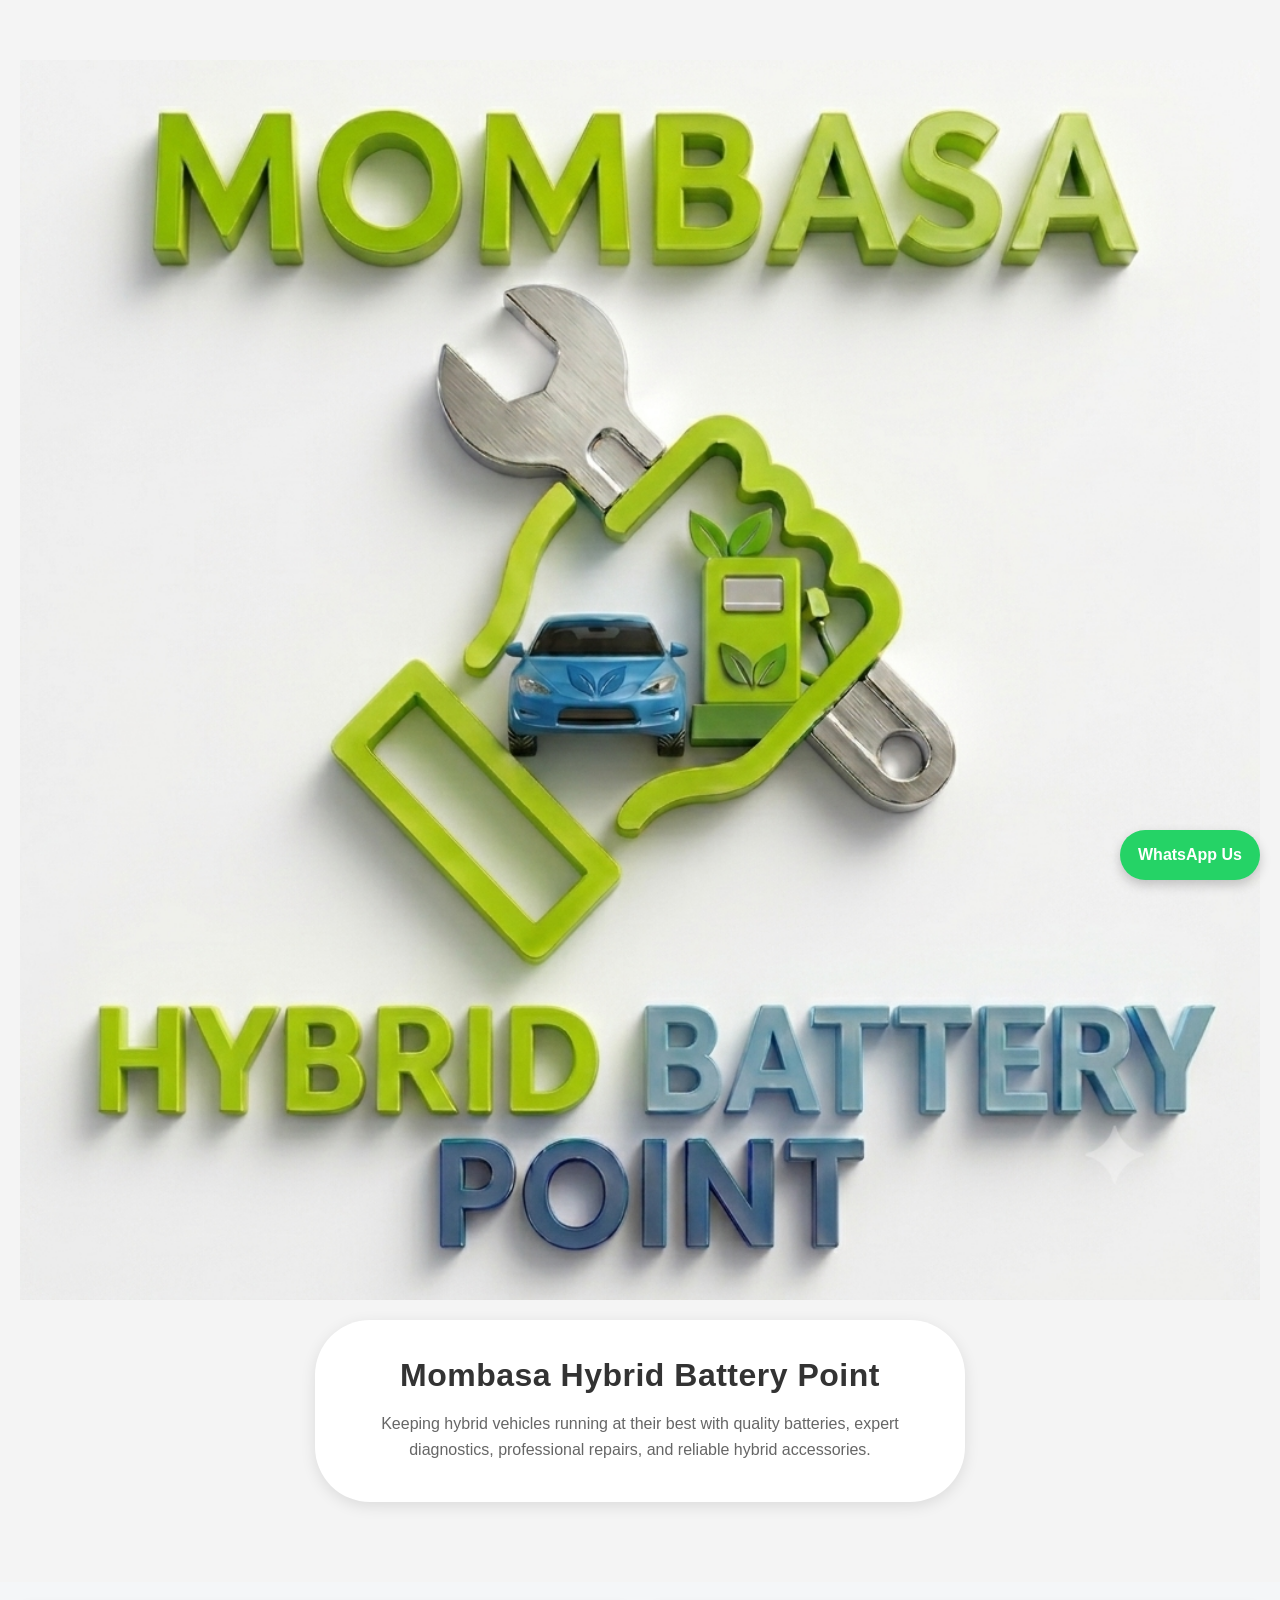
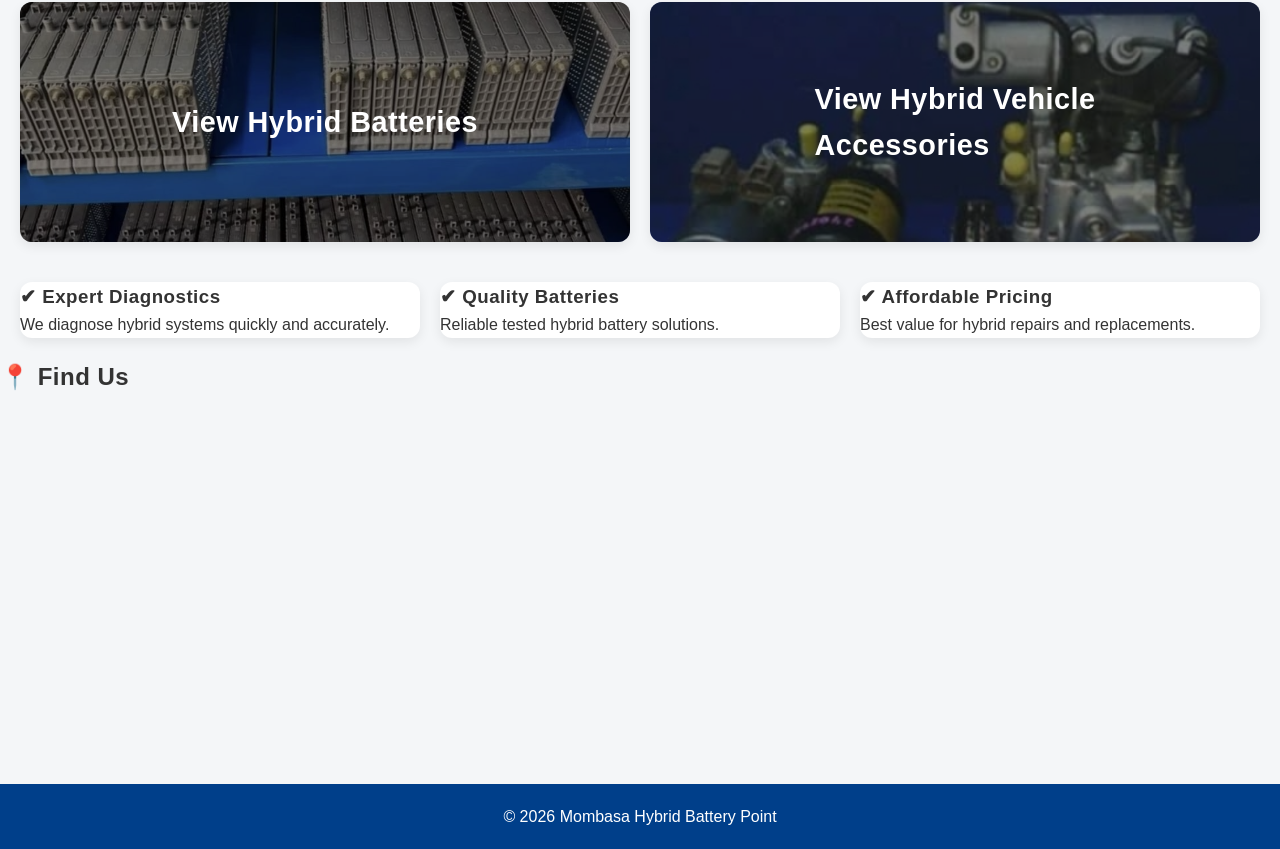
==== index.html @ 372e9742 "Update index.html" ====
<!DOCTYPE html>
<html lang="en">
<head>
<meta charset="UTF-8">
<meta name="viewport" content="width=device-width, initial-scale=1.0">
<title>Mombasa Hybrid Battery Point</title>

<meta name= <meta name="google-site-verification" content="0gjVaI461pn1RQqTVtIfXbN6iUsK878jb5aql7z8e_c" />

<link rel="stylesheet" href="style.css">
</head>

<body>

<!-- HERO SECTION (NEW MODERN LAYOUT, SAME CONTENT) -->
<header>

    <img src="logoo.png" alt="Mombasa Hybrid Battery Point" class="logo">

    <div class="hero-content-frame"><h1>Mombasa Hybrid Battery Point</h1>

    <p style="max-width:600px; margin:10px auto;">
        Keeping hybrid vehicles running at their best with
        quality batteries, expert diagnostics, professional repairs,
        and reliable hybrid accessories.
    </p></div>

</header>


<!-- SERVICES / TILES  -->
<section class="tiles">

    <a href="batteries.html"
       class="tile"
       style="background-image:url('aqua1.jpg')">

        <div class="overlay">
            <h2>View Hybrid Batteries</h2>
        </div>
    </a>

    <a href="accessories.html"
       class="tile"
       style="background-image:url('abs1.jpg')">

        <div class="overlay">
            <h2>View Hybrid Vehicle<br> Accessories</h2>
        </div>
    </a>

</section>


<!-- OPTIONAL TRUST SECTION (NEW BUT SAFE) -->
<section class="services">

    <div class="card">
        <h3>✔ Expert Diagnostics</h3>
        <p>We diagnose hybrid systems quickly and accurately.</p>
    </div>

    <div class="card">
        <h3>✔ Quality Batteries</h3>
        <p>Reliable tested hybrid battery solutions.</p>
    </div>

    <div class="card">
        <h3>✔ Affordable Pricing</h3>
        <p>Best value for hybrid repairs and replacements.</p>
    </div>

</section>


<!-- MAP SECTION (UNCHANGED FUNCTIONALITY) -->

<section class="location">
    <h2>📍 Find Us</h2>

    <iframe
        src="https://maps.google.com/maps?q=-4.0505234,39.6610928&z=15&output=embed"
        width="100%"
        height="400"
        style="border:0;border-radius:10px;"
        allowfullscreen=""
        loading="lazy">
    </iframe>
</section>


<!-- WHATSAPP BUTTON-->
<a href="https://wa.me/2547XXXXXXXX"
   class="whatsapp"
   target="_blank">
    WhatsApp Us
</a>


<!-- FOOTER -->
<footer>
    <p>&copy; 2026 Mombasa Hybrid Battery Point</p>
</footer>

<script src="script.js"></script>

</body>
</html>
---- style.css ----
/* =========================
   GLOBAL RESET
========================= */
* {
    margin: 0;
    padding: 0;
    box-sizing: border-box;
    font-family: Arial, sans-serif;
}

body {
    margin: 0;
    background: #f4f6f8;
    color: #333;
    line-height: 1.6;
}

/* =========================
   HEADER (GLOBAL)
========================= */
header {
    background: #003f8a;
    color: white;
    padding: 25px 15px;
    text-align: center;
}

h1, h2, h3 {
    letter-spacing: 0.5px;
}

p {
    line-height: 1.6;
}

/* =========================
   LOGO SECTION (HERO IMAGE STYLE)
========================= */
.logo {
    width: 100%;
    height: auto;
    display: block;
}


header {
    text-align: center;
    padding: 60px 20px;
    background-color: #f4f4f4; /* Light background for contrast */
}

.hero-content-frame {
    background-color: #ffffff;      /* Pure white background */
    border-radius: 55px;           /* Rounded corners */
    padding: 30px;                 /* Space inside the frame */
    max-width: 650px;              /* Keeps the frame from getting too wide */
    margin: 20px auto;             /* Centers the frame */
    box-shadow: 0 4px 15px rgba(0,0,0,0.1); /* Subtle shadow for depth */
}

.hero-content-frame h1 {
    margin-top: 0;
    color: #333;
}

.hero-content-frame p {
    margin-bottom: 0;
    color: #666;
    line-height: 1.6;
}


/* =========================
   MAIN GRID SYSTEM (UNIFIED)
========================= */
.grid,
.tiles,
.services {
    display: grid;
    grid-template-columns: repeat(auto-fit, minmax(220px, 1fr));
    gap: 20px;
    padding: 20px;
}

/* =========================
   CARDS (UNIFIED)
========================= */
.card,
.tile {
    background: white;
    border-radius: 12px;
    overflow: hidden;
    position: relative;
    text-decoration: none;
    box-shadow: 0 4px 12px rgba(0,0,0,0.08);
    transition: 0.3s;
}

.card:hover,
.tile:hover {
    transform: translateY(-5px);
}

/* =========================
   TILE BACKGROUND STYLE
========================= */
.tile {
    height: 240px;
    background-size: cover;
    background-position: center;
}

/* DARK OVERLAY FOR TILES */
.overlay {
    background: rgba(0,0,0,0.5);
    height: 100%;
    display: flex;
    justify-content: center;
    align-items: center;
}

.overlay h2 {
    color: white;
    font-size: 1.8rem;
}

/* =========================
   MAP SECTION
========================= */
.map-section {
    padding: 20px;
    text-align: center;
}

iframe {
    width: 100%;
    max-width: 900px;
    height: 350px;
    border: none;
    border-radius: 12px;
}

/* =========================
   PRICE TAG (FOR PRODUCTS)
========================= */
.price-tag {
    position: absolute;
    top: 15px;
    left: 15px;
    background: #ffcc00;
    padding: 6px 10px;
    font-size: 12px;
    font-weight: bold;
    border-radius: 6px;
    z-index: 10;
}

/* =========================
   IMAGE SLIDER (OPTIONAL)
========================= */
.slider {
    position: relative;
    width: 100%;
    height: 200px;
    overflow: hidden;
}

.slider img {
    position: absolute;
    width: 100%;
    height: 100%;
    object-fit: cover;
    display: none;
}

.slider img:first-child {
    display: block;
}

/* =========================
   BUTTONS (UNIFIED STYLE)
========================= */
.button {
    margin: 5px;
    padding: 10px;
    border: none;
    cursor: pointer;
    border-radius: 6px;
    font-weight: bold;
}

.cart {
    background: #003f8a;
    color: white;
}

.wa {
    background: #25D366;
    color: white;
}

/* =========================
   CART BOX
========================= */
#cartBox {
    position: fixed;
    bottom: 70px;
    right: 20px;
    background: white;
    padding: 15px;
    border-radius: 12px;
    box-shadow: 0 0 10px rgba(0,0,0,0.2);
    z-index: 1000;
}

/* =========================
   REMOVE BUTTON
========================= */
.remove {
    background: #dc3545;
    color: white;
    border: none;
    padding: 6px 12px;
    border-radius: 5px;
    cursor: pointer;
    font-size: 12px;
    margin-top: 5px;
}

/* =========================
   WHATSAPP FLOAT BUTTON
========================= */
.whatsapp,
.floating-wa {
    position: fixed;
    right: 20px;
    bottom: 20px;
    background: #25D366;
    color: white;
    padding: 12px 18px;
    border-radius: 30px;
    text-decoration: none;
    font-weight: bold;
    z-index: 1000;
    box-shadow: 0 5px 12px rgba(0,0,0,0.2);
}

/* =========================
   SERVICE BUTTON (OPTIONAL CTA)
========================= */
.service-btn {
    display: block;
    text-align: center;
    margin: 30px auto;
    padding: 15px;
    background: #25D366;
    color: white;
    text-decoration: none;
    border-radius: 10px;
    max-width: 500px;
}

/* =========================
   PAGE HEADER
========================= */
.page-header {
    background: #003f8a;
    color: white;
    padding: 20px;
    text-align: center;
}

.page-header a {
    color: white;
    text-decoration: none;
}

/* =========================
   FOOTER (NEW ADDITION)
========================= */
footer {
    text-align: center;
    padding: 20px;
    background: #003f8a;
    color: white;
    margin-top: 30px;
}
.hidden {
    display: none !important;
}
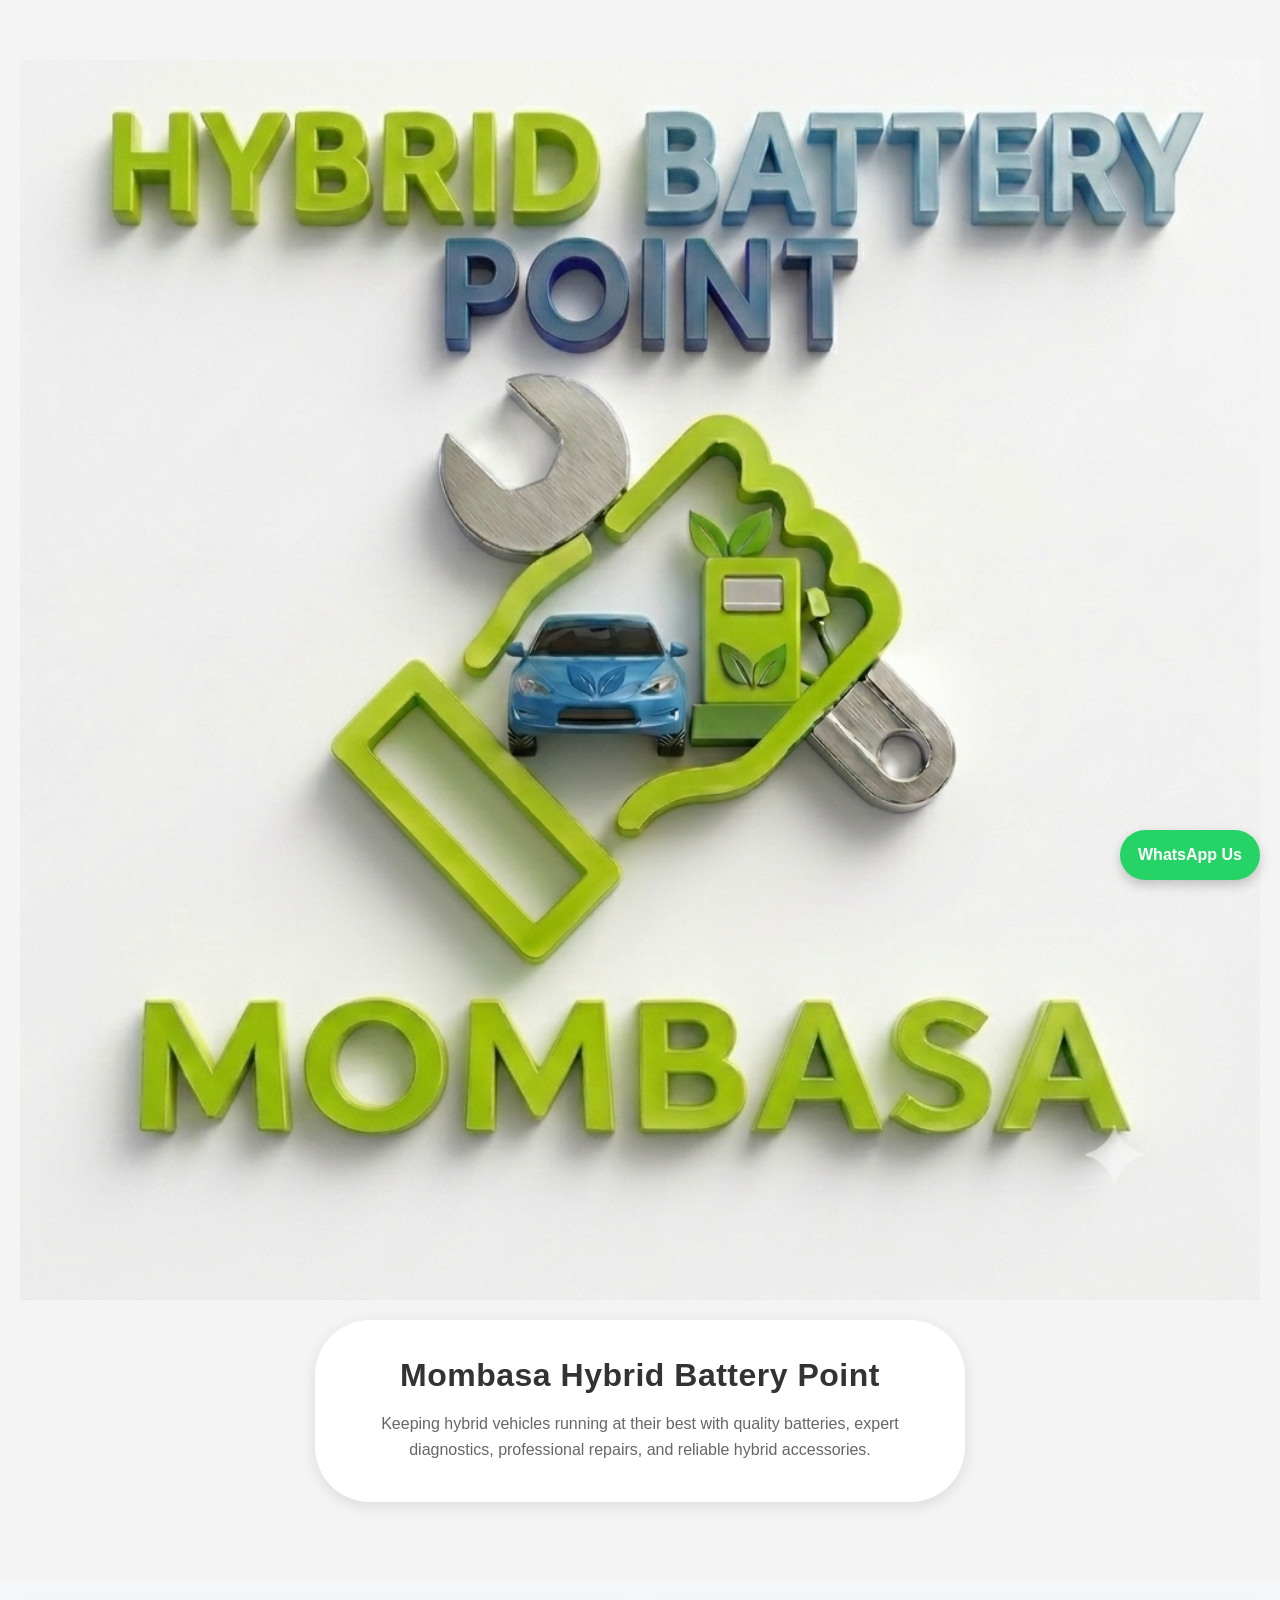
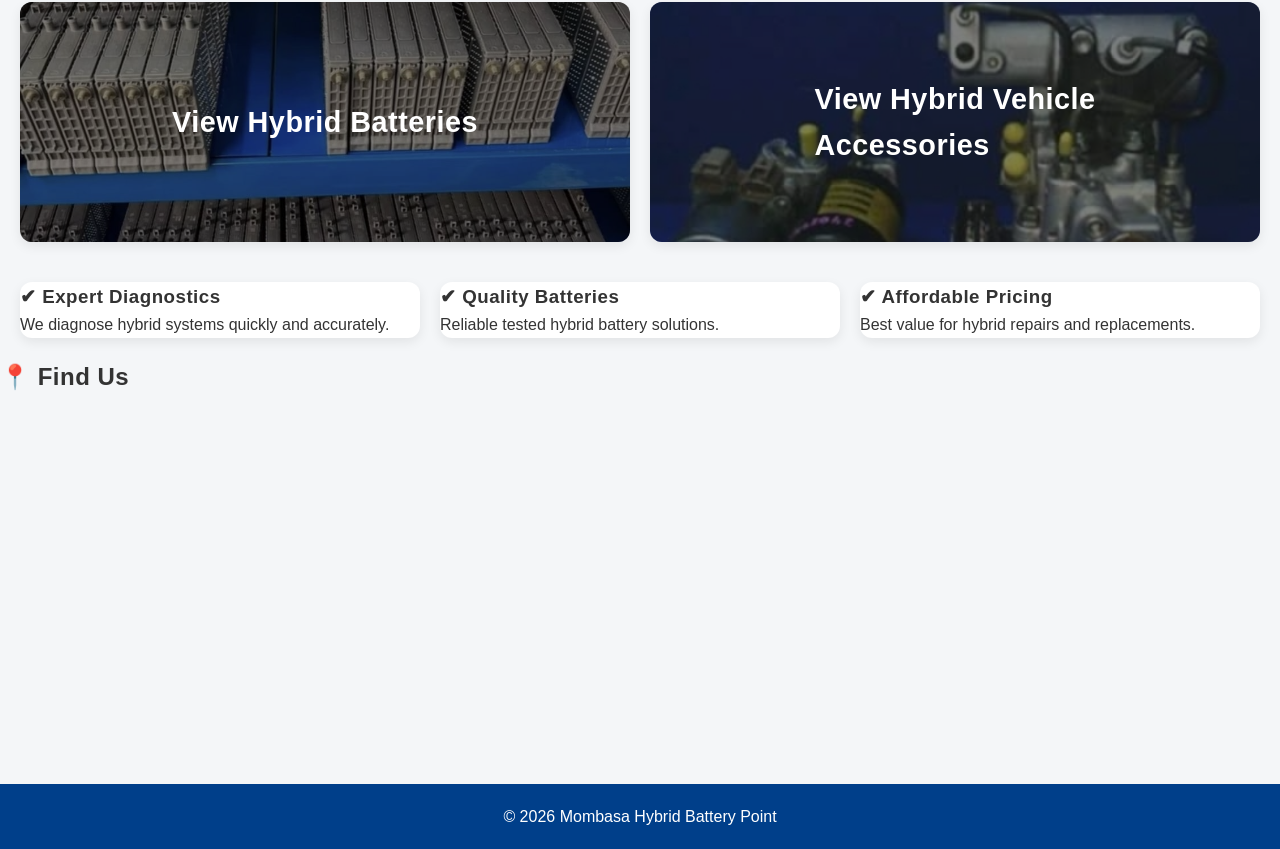
==== commit 11c1f06f: "Update index.html" ====
--- a/index.html
+++ b/index.html
@@ -6,7 +6,7 @@
 <meta name="viewport" content="width=device-width, initial-scale=1.0">
 <title>Mombasa Hybrid Battery Point</title>
 
-<meta name= <meta name="google-site-verification" content="0gjVaI461pn1RQqTVtIfXbN6iUsK878jb5aql7z8e_c" />
+<meta name="google-site-verification" content="0gjVaI461pn1RQqTVtIfXbN6iUsK878jb5aql7z8e_c" />
 
 <link rel="stylesheet" href="style.css">
 </head>
@@ -16,7 +16,7 @@
 <!-- HERO SECTION (NEW MODERN LAYOUT, SAME CONTENT) -->
 <header>
 
-    <img src="logoo.png" alt="Mombasa Hybrid Battery Point" class="logo">
+    <img src="logo2.png" alt="Mombasa Hybrid Battery Point" class="logo">
 
     <div class="hero-content-frame"><h1>Mombasa Hybrid Battery Point</h1>
 
@@ -91,7 +91,7 @@
 
 
 <!-- WHATSAPP BUTTON-->
-<a href="https://wa.me/2547XXXXXXXX"
+<a href="https://wa.me/+254 748 124484 "
    class="whatsapp"
    target="_blank">
     WhatsApp Us
@@ -106,4 +106,4 @@
 <script src="script.js"></script>
 
 </body>
-</html>+</html>
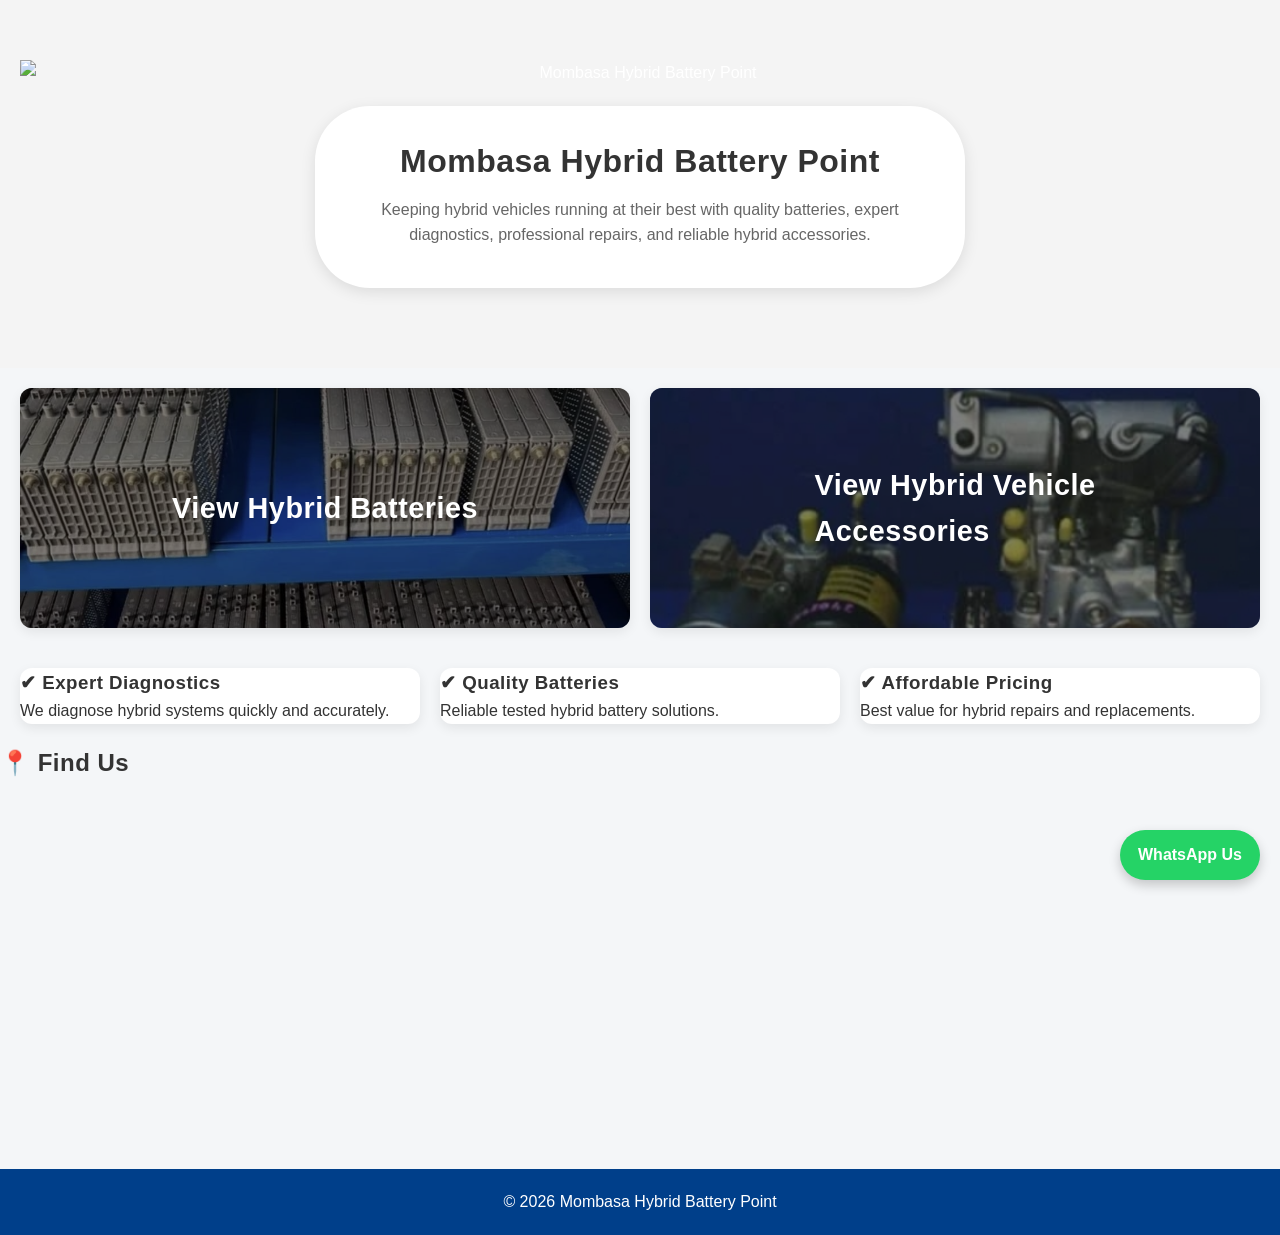
==== commit 94dbea59: "Update index.html" ====
--- a/index.html
+++ b/index.html
@@ -16,7 +16,7 @@
 <!-- HERO SECTION (NEW MODERN LAYOUT, SAME CONTENT) -->
 <header>
 
-    <img src="logo2.png" alt="Mombasa Hybrid Battery Point" class="logo">
+    <img src="logo3.png" alt="Mombasa Hybrid Battery Point" class="logo">
 
     <div class="hero-content-frame"><h1>Mombasa Hybrid Battery Point</h1>
 
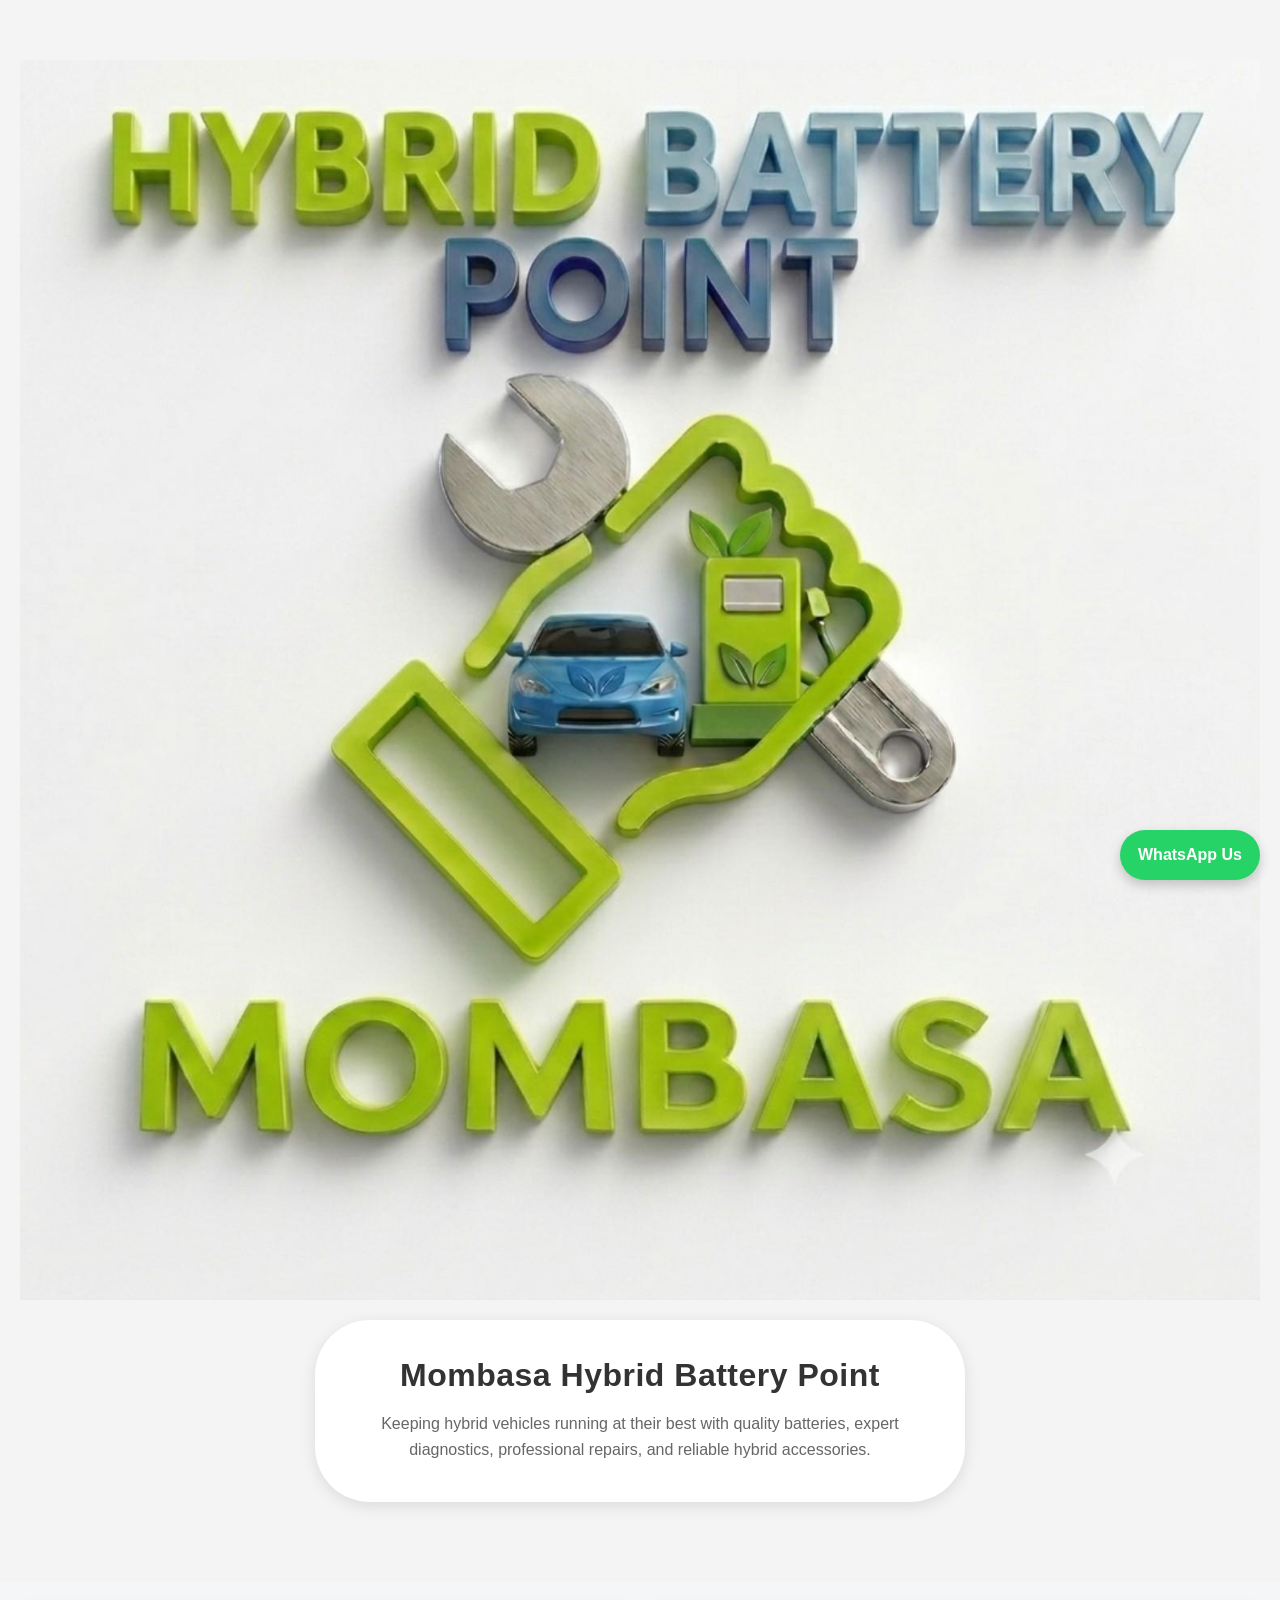
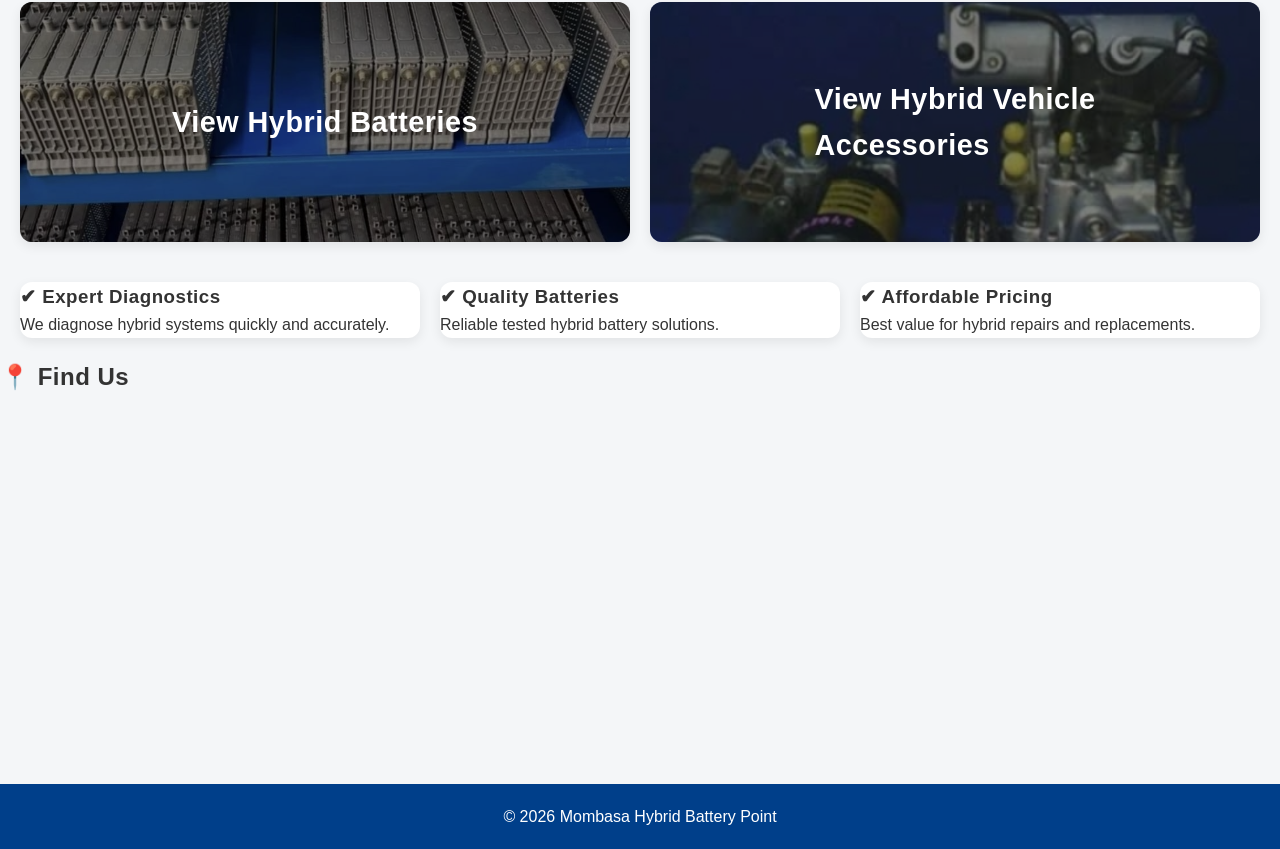
==== commit 8cd380f1: "Update index.html" ====
--- a/index.html
+++ b/index.html
@@ -16,7 +16,7 @@
 <!-- HERO SECTION (NEW MODERN LAYOUT, SAME CONTENT) -->
 <header>
 
-    <img src="logo3.png" alt="Mombasa Hybrid Battery Point" class="logo">
+    <img src="logo3.jpg" alt="Mombasa Hybrid Battery Point" class="logo">
 
     <div class="hero-content-frame"><h1>Mombasa Hybrid Battery Point</h1>
 
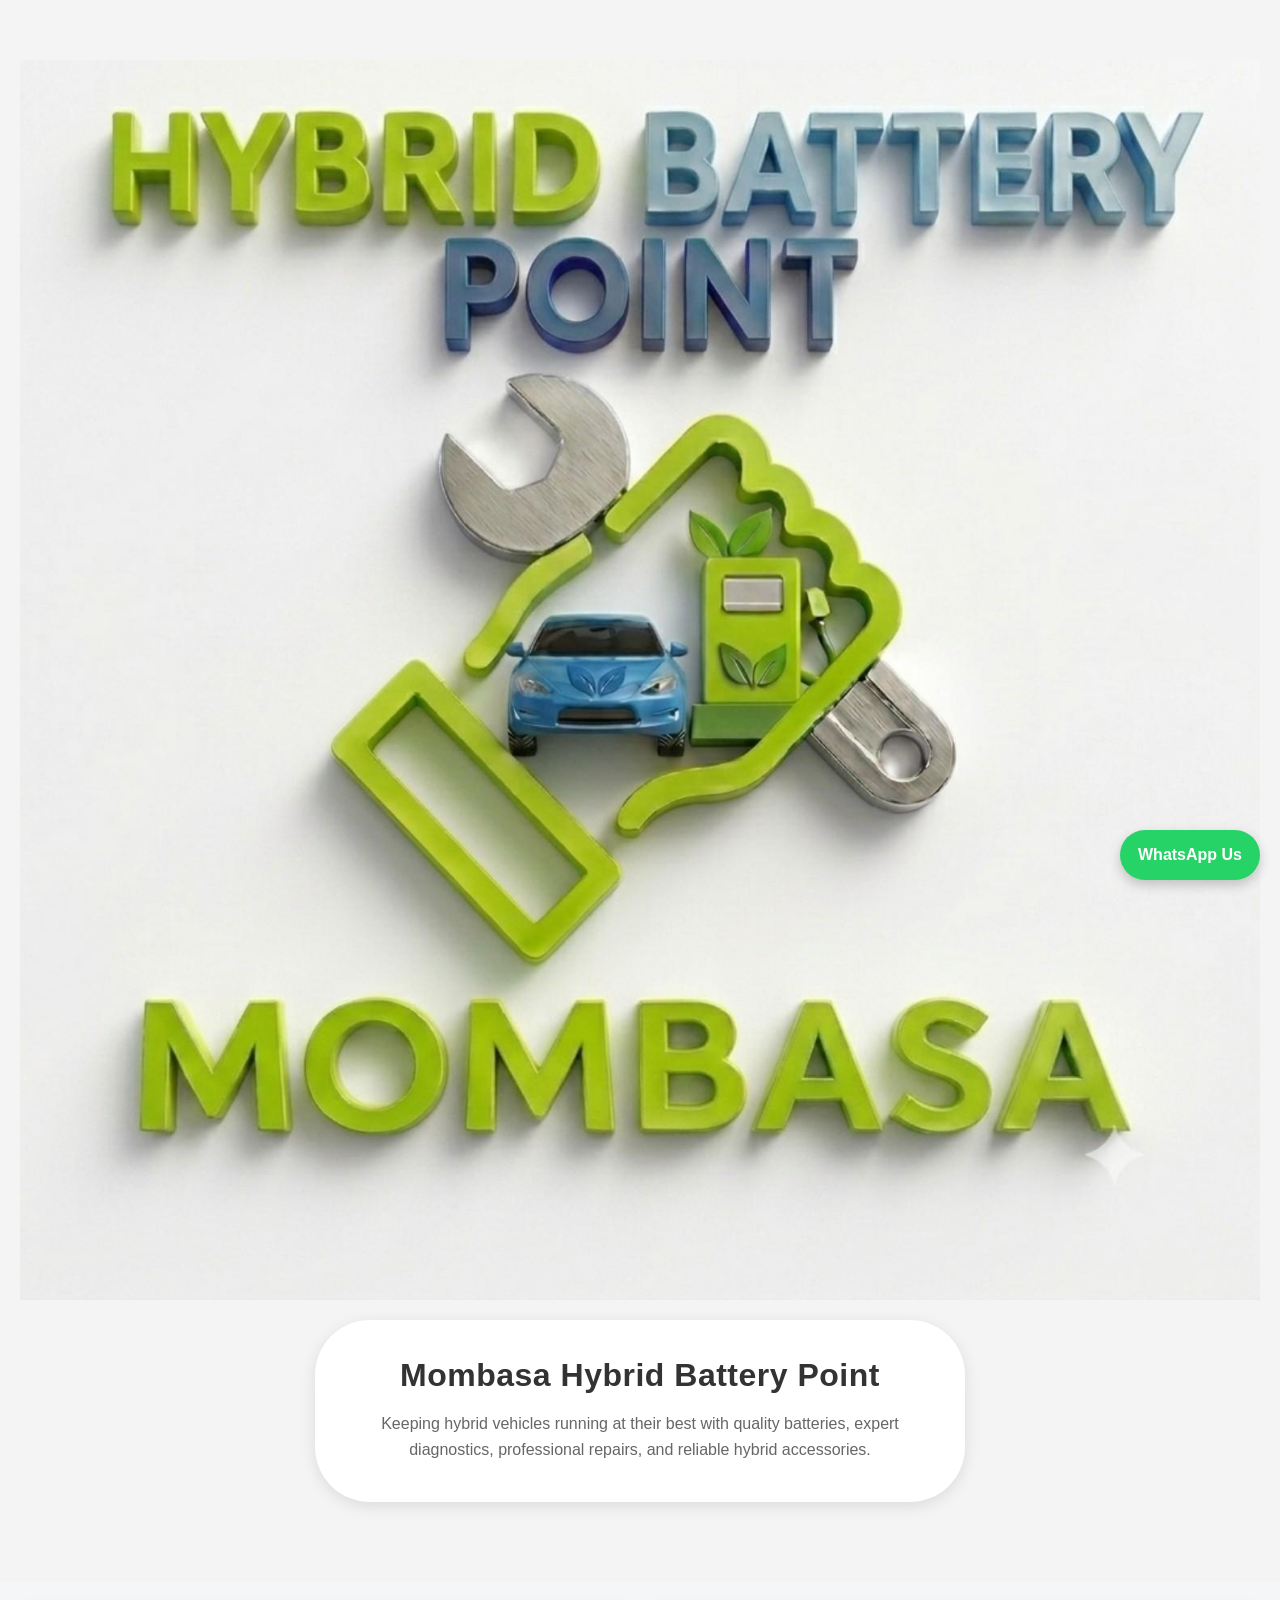
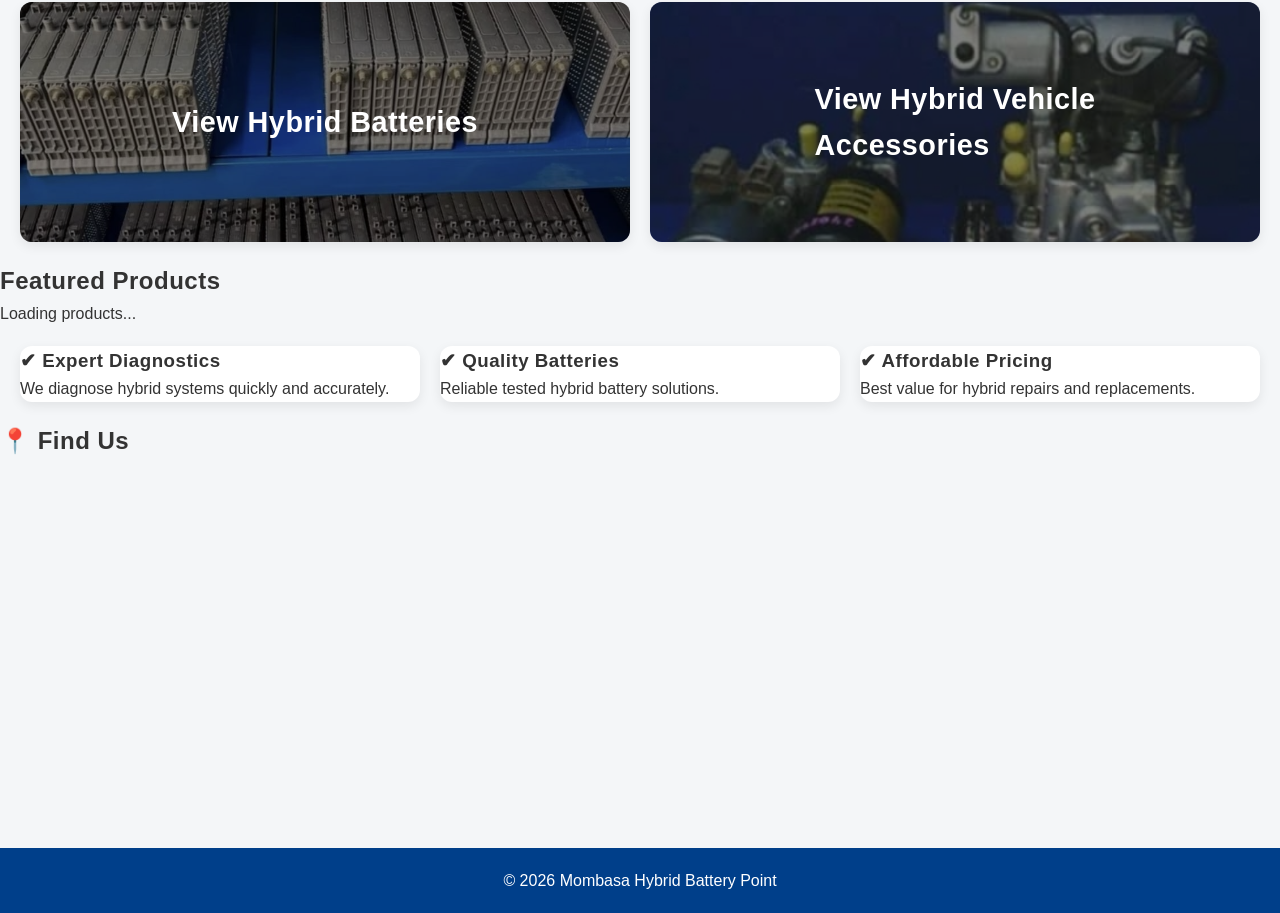
==== commit 78bfe9af: "Update index.html" ====
--- a/index.html
+++ b/index.html
@@ -51,6 +51,18 @@
     </a>
 
 </section>
+
+    <section class="featured-products">
+
+    <h2>Featured Products</h2>
+
+    <div id="productsContainer">
+        Loading products...
+    </div>
+
+</section>
+
+<script type="module" src="public-products.js"></script>
 
 
 <!-- OPTIONAL TRUST SECTION (NEW BUT SAFE) -->
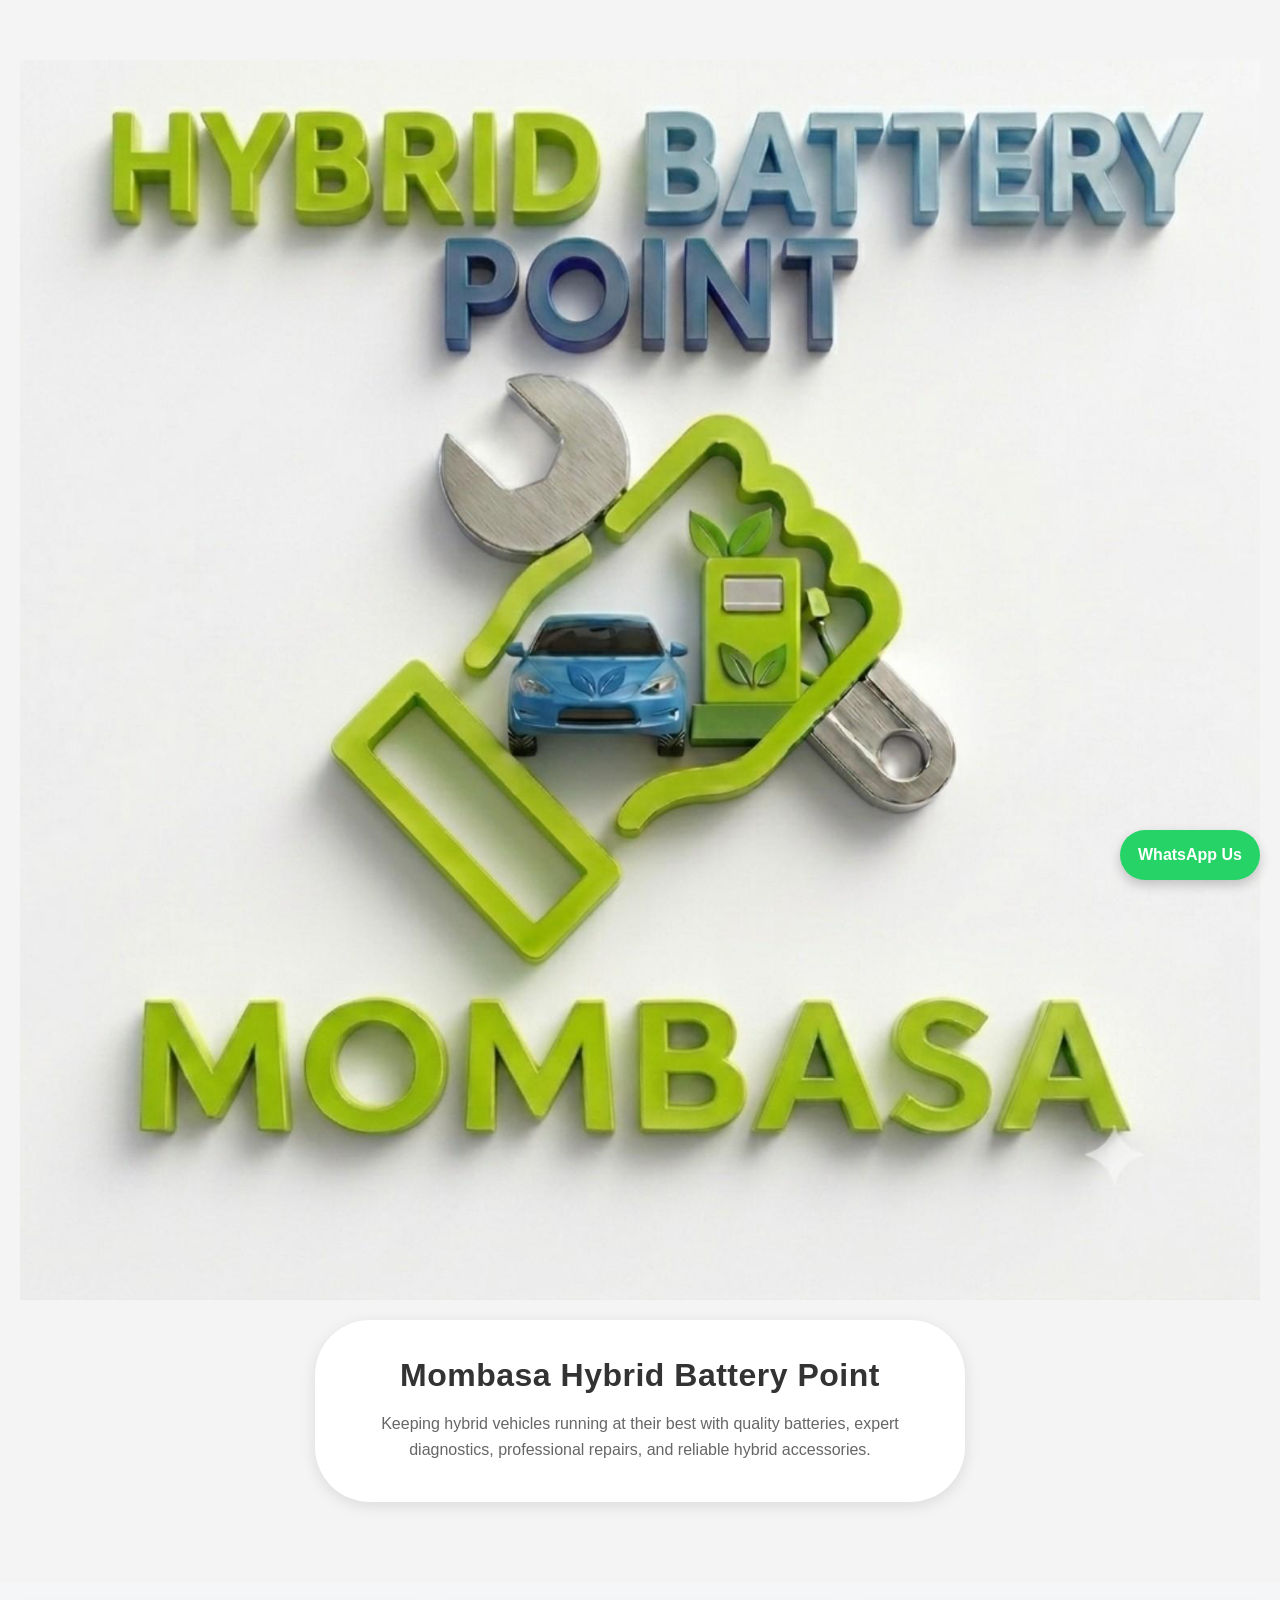
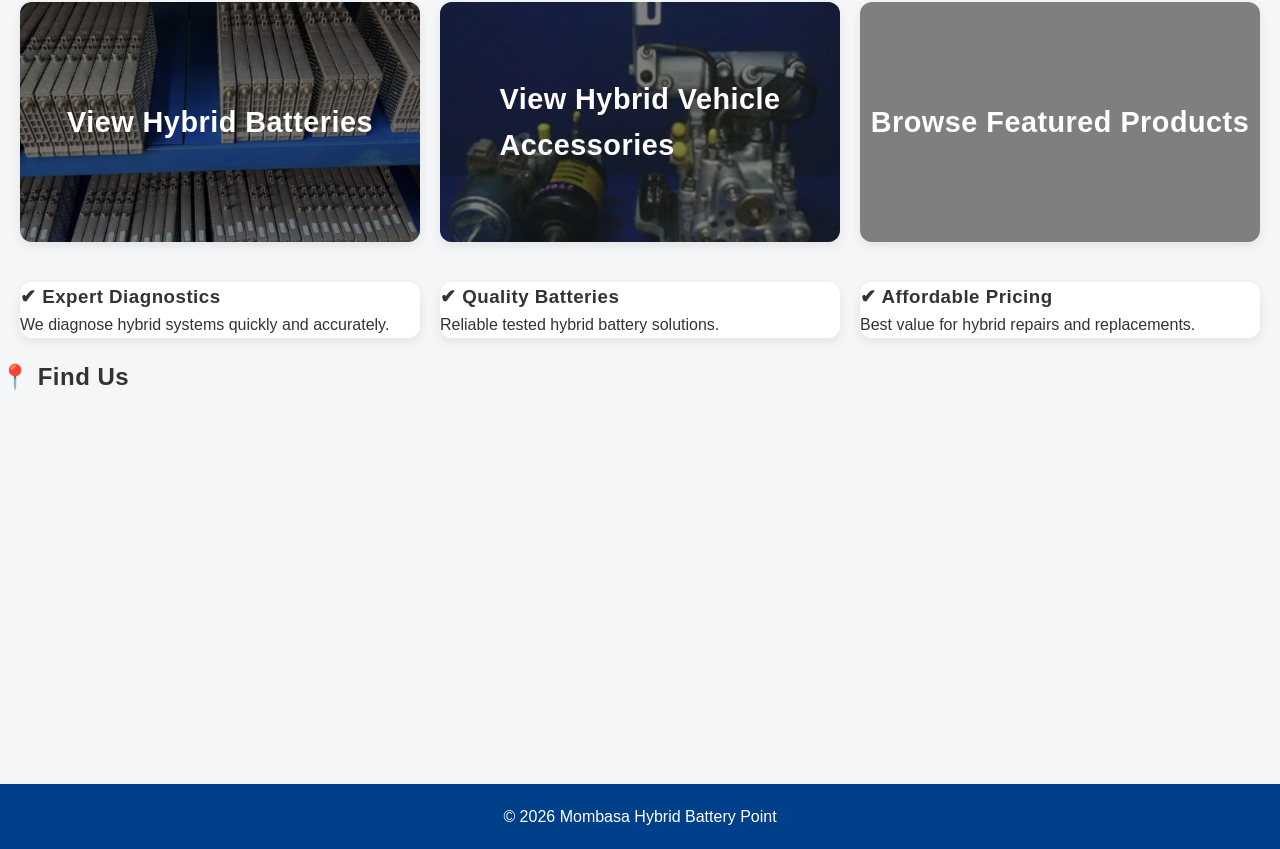
==== commit 742a6f97: "Update index.html" ====
--- a/index.html
+++ b/index.html
@@ -50,19 +50,18 @@
         </div>
     </a>
 
-</section>
 
-    <section class="featured-products">
+    
+    <a href="products.html"
+   class="tile"
+   style="background-image:url('products.jpg')">
 
-    <h2>Featured Products</h2>
-
-    <div id="productsContainer">
-        Loading products...
+    <div class="overlay">
+        <h2>Browse Featured Products</h2>
     </div>
 
+</a>
 </section>
-
-<script type="module" src="public-products.js"></script>
 
 
 <!-- OPTIONAL TRUST SECTION (NEW BUT SAFE) -->
--- a/style.css
+++ b/style.css
@@ -288,4 +288,62 @@
 }
 .hidden {
     display: none !important;
-}+}
+
+.featured-products{
+    padding:50px 20px;
+    background:#f8f8f8;
+}
+
+.featured-products h2{
+    text-align:center;
+    margin-bottom:30px;
+}
+
+#productsContainer{
+    display:grid;
+    grid-template-columns:repeat(auto-fit,minmax(260px,1fr));
+    gap:20px;
+}
+
+.product-card{
+    background:white;
+    border-radius:12px;
+    overflow:hidden;
+    box-shadow:0 5px 15px rgba(0,0,0,.15);
+}
+
+.product-image{
+    width:100%;
+    height:220px;
+    object-fit:cover;
+}
+
+.product-info{
+    padding:15px;
+}
+
+.product-info h3{
+    margin-bottom:10px;
+}
+
+.product-info p{
+    color:#666;
+    margin-bottom:10px;
+}
+
+.product-info h2{
+    color:#009944;
+    margin-bottom:15px;
+}
+
+.buy-btn{
+    width:100%;
+    padding:12px;
+    border:none;
+    border-radius:8px;
+    background:#25D366;
+    color:white;
+    cursor:pointer;
+    font-size:16px;
+}
